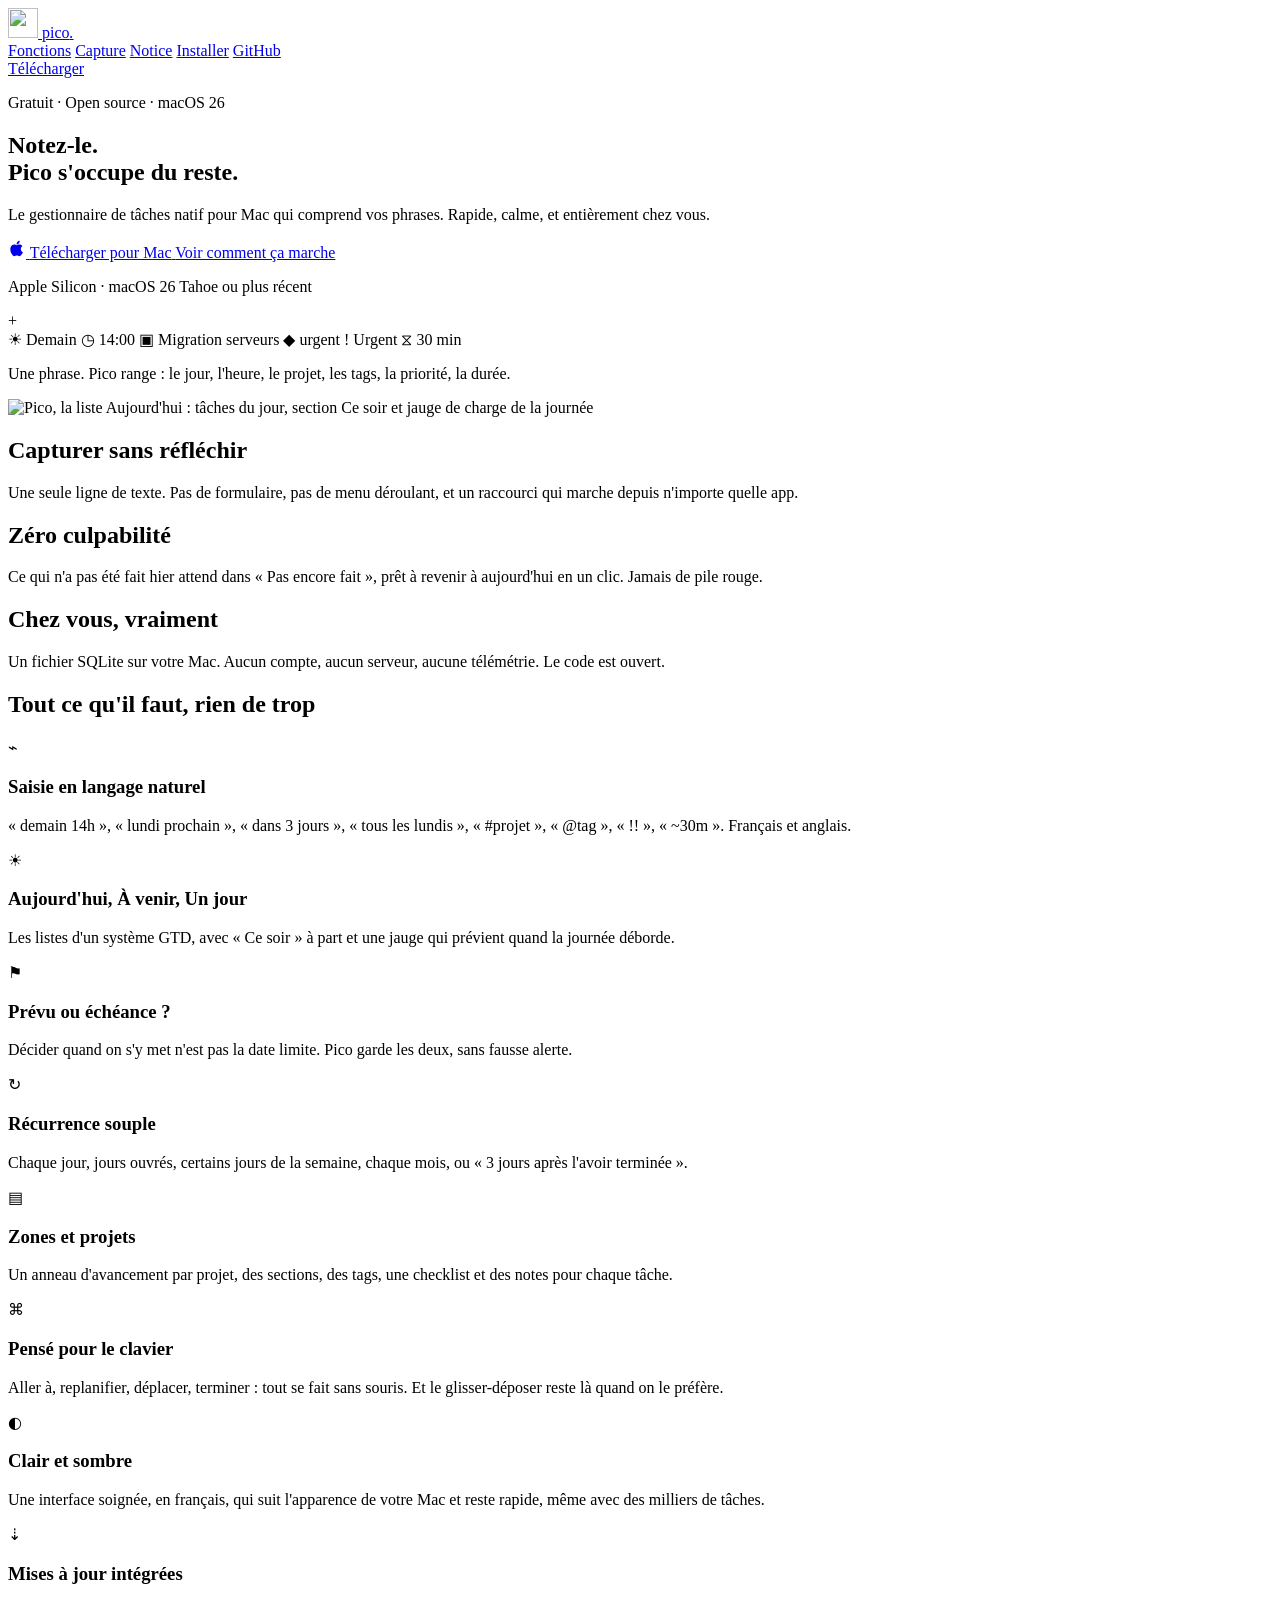
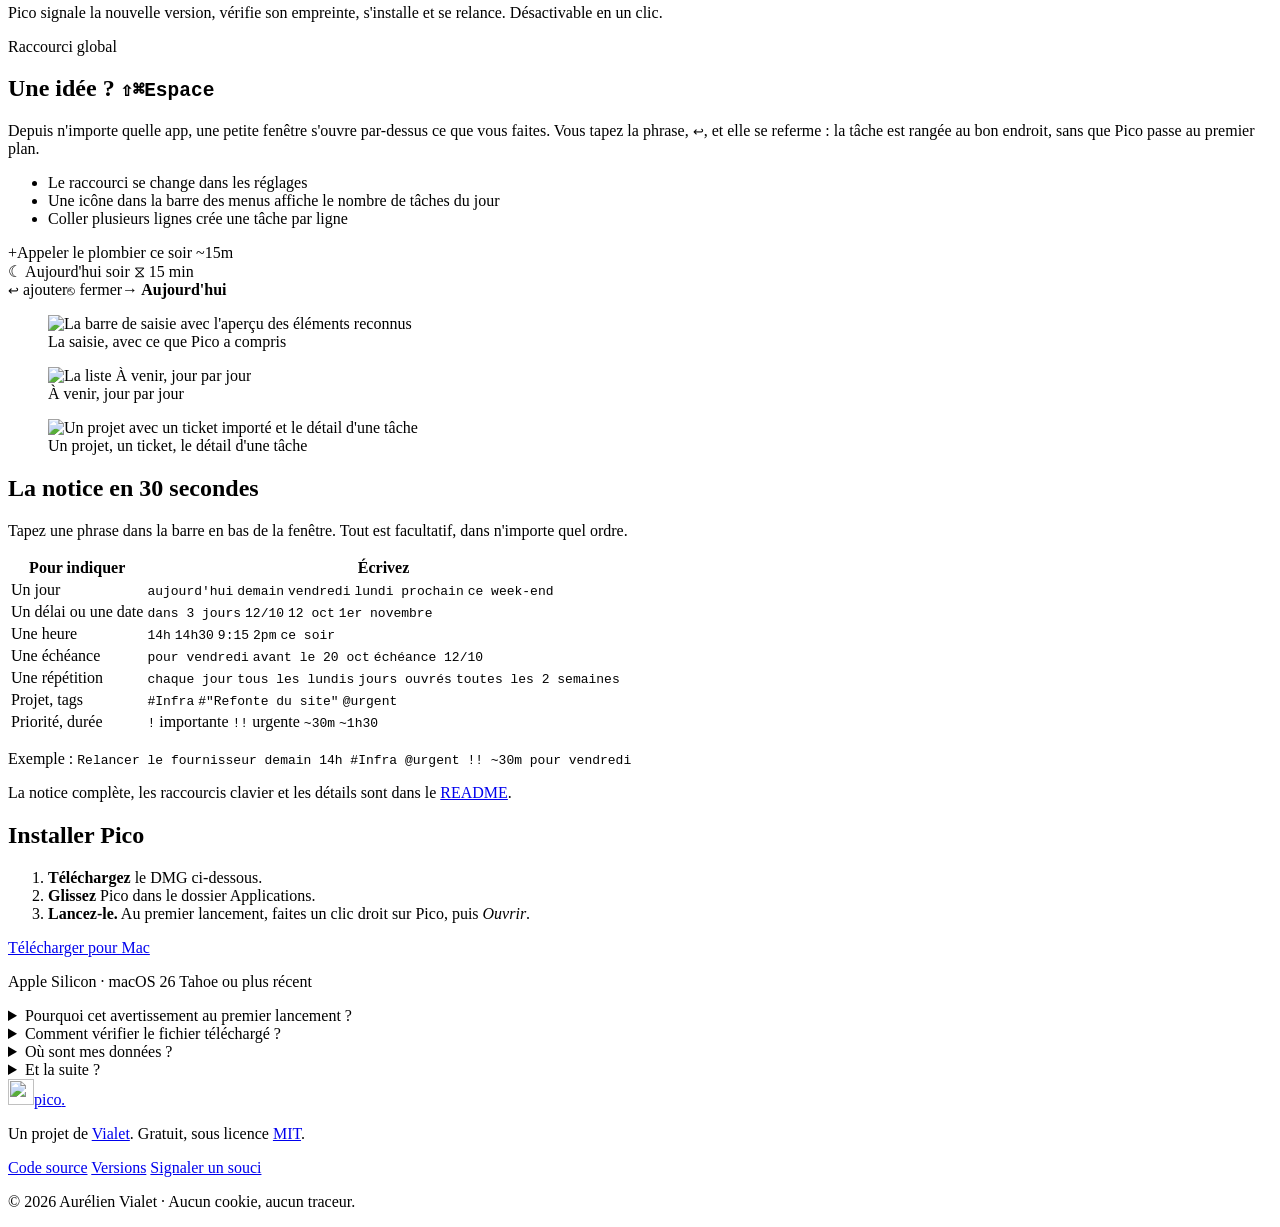
==== site/public/index.html @ 1d5f383c "Site pico.vialet.app : page produit (demo animee, fonctions, notice, installation), deploiement par " ====
<!doctype html>
<html lang="fr">
<head>
  <meta charset="utf-8">
  <meta name="viewport" content="width=device-width, initial-scale=1">
  <title>Pico, le gestionnaire de tâches natif pour Mac</title>
  <meta name="description" content="Pico comprend vos phrases : tapez « relancer le devis vendredi 9h30 #Infra @urgent », la tâche est rangée. Natif macOS, raccourci global, données 100 % locales, gratuit et open source.">
  <meta name="theme-color" content="#F7F3EC" media="(prefers-color-scheme: light)">
  <meta name="theme-color" content="#14161B" media="(prefers-color-scheme: dark)">
  <link rel="icon" type="image/png" href="/favicon.png">
  <link rel="apple-touch-icon" href="/apple-touch-icon.png">
  <link rel="canonical" href="https://pico.vialet.app/">
  <meta property="og:type" content="website">
  <meta property="og:title" content="Pico, le gestionnaire de tâches natif pour Mac">
  <meta property="og:description" content="Tapez une phrase, Pico comprend la date, l'heure, le projet. Natif, rapide, vos données restent sur votre Mac.">
  <meta property="og:url" content="https://pico.vialet.app/">
  <meta property="og:image" content="https://pico.vialet.app/img/og.png">
  <meta property="og:locale" content="fr_FR">
  <meta name="twitter:card" content="summary_large_image">
  <link rel="stylesheet" href="/style.css">
  <script src="/app.js" defer></script>
</head>
<body>
  <header class="nav">
    <a class="brand" href="#top" aria-label="Pico, haut de page">
      <img src="/icone-256.png" alt="" width="30" height="30">
      <span>pico<i>.</i></span>
    </a>
    <nav aria-label="Navigation principale">
      <a href="#fonctions">Fonctions</a>
      <a href="#capture">Capture</a>
      <a href="#notice">Notice</a>
      <a href="#installer">Installer</a>
      <a class="gh" href="https://github.com/avialet/pico" rel="noopener">GitHub</a>
    </nav>
    <a class="btn btn-small" href="#installer" data-download>Télécharger</a>
  </header>

  <main id="top">
    <section class="hero">
      <div class="hero-copy">
        <p class="eyebrow">Gratuit · Open source · macOS 26</p>
        <h1>Notez-le.<br><span class="grad">Pico s'occupe du reste.</span></h1>
        <p class="lead">Le gestionnaire de tâches natif pour Mac qui comprend vos phrases. Rapide, calme, et entièrement chez vous.</p>
        <div class="cta">
          <a class="btn" href="https://github.com/avialet/pico/releases/latest" data-download>
            <svg viewBox="0 0 24 24" width="18" height="18" aria-hidden="true"><path fill="currentColor" d="M17.05 12.04c-.03-2.6 2.12-3.85 2.22-3.91-1.21-1.77-3.09-2.01-3.76-2.04-1.6-.16-3.12.94-3.93.94-.81 0-2.06-.92-3.39-.89-1.74.03-3.35 1.01-4.25 2.57-1.81 3.14-.46 7.78 1.3 10.33.86 1.25 1.89 2.65 3.24 2.6 1.3-.05 1.79-.84 3.36-.84 1.57 0 2.01.84 3.38.81 1.4-.02 2.28-1.27 3.13-2.52.99-1.45 1.4-2.85 1.42-2.92-.03-.01-2.7-1.04-2.72-4.13zM14.47 4.4c.72-.87 1.2-2.07 1.07-3.27-1.03.04-2.28.69-3.02 1.55-.66.77-1.24 2-1.09 3.17 1.15.09 2.32-.58 3.04-1.45z"/></svg>
            <span data-download-label>Télécharger pour Mac</span>
          </a>
          <a class="btn btn-ghost" href="#capture">Voir comment ça marche</a>
        </div>
        <p class="fine" data-download-meta>Apple Silicon · macOS 26 Tahoe ou plus récent</p>
      </div>

      <div class="demo" aria-label="Démonstration de la saisie en langage naturel">
        <div class="demo-card">
          <div class="demo-row">
            <span class="plus">+</span>
            <span class="line"><span class="typed" id="typed" aria-live="off"></span><span class="caret" aria-hidden="true"></span></span>
          </div>
          <div class="chips" id="chips">
            <span class="chip sun" data-k="1">☀︎ Demain</span>
            <span class="chip sun" data-k="2">◷ 14:00</span>
            <span class="chip pink" data-k="3">▣ Migration serveurs</span>
            <span class="chip lav" data-k="4">◆ urgent</span>
            <span class="chip red" data-k="5">! Urgent</span>
            <span class="chip grey" data-k="6">⧖ 30 min</span>
          </div>
        </div>
        <p class="demo-note">Une phrase. Pico range : le jour, l'heure, le projet, les tags, la priorité, la durée.</p>
      </div>
    </section>

    <section class="shot" aria-label="Capture de Pico">
      <picture>
        <source media="(prefers-color-scheme: dark)" srcset="/img/detail-sombre.webp">
        <img src="/img/aujourdhui-clair.webp" width="1600" height="1023" alt="Pico, la liste Aujourd'hui : tâches du jour, section Ce soir et jauge de charge de la journée" fetchpriority="high">
      </picture>
    </section>

    <section class="values">
      <article>
        <h2>Capturer sans réfléchir</h2>
        <p>Une seule ligne de texte. Pas de formulaire, pas de menu déroulant, et un raccourci qui marche depuis n'importe quelle app.</p>
      </article>
      <article>
        <h2>Zéro culpabilité</h2>
        <p>Ce qui n'a pas été fait hier attend dans « Pas encore fait », prêt à revenir à aujourd'hui en un clic. Jamais de pile rouge.</p>
      </article>
      <article>
        <h2>Chez vous, vraiment</h2>
        <p>Un fichier SQLite sur votre Mac. Aucun compte, aucun serveur, aucune télémétrie. Le code est ouvert.</p>
      </article>
    </section>

    <section id="fonctions" class="features">
      <h2 class="section-title">Tout ce qu'il faut, rien de trop</h2>
      <div class="grid">
        <article class="card" style="--c: var(--sea)">
          <span class="ico">⌁</span>
          <h3>Saisie en langage naturel</h3>
          <p>« demain 14h », « lundi prochain », « dans 3 jours », « tous les lundis », « #projet », « @tag », « !! », « ~30m ». Français et anglais.</p>
        </article>
        <article class="card" style="--c: var(--sun)">
          <span class="ico">☀︎</span>
          <h3>Aujourd'hui, À venir, Un jour</h3>
          <p>Les listes d'un système GTD, avec « Ce soir » à part et une jauge qui prévient quand la journée déborde.</p>
        </article>
        <article class="card" style="--c: var(--coral)">
          <span class="ico">⚑</span>
          <h3>Prévu ou échéance ?</h3>
          <p>Décider quand on s'y met n'est pas la date limite. Pico garde les deux, sans fausse alerte.</p>
        </article>
        <article class="card" style="--c: var(--pine)">
          <span class="ico">↻</span>
          <h3>Récurrence souple</h3>
          <p>Chaque jour, jours ouvrés, certains jours de la semaine, chaque mois, ou « 3 jours après l'avoir terminée ».</p>
        </article>
        <article class="card" style="--c: var(--lav)">
          <span class="ico">▤</span>
          <h3>Zones et projets</h3>
          <p>Un anneau d'avancement par projet, des sections, des tags, une checklist et des notes pour chaque tâche.</p>
        </article>
        <article class="card" style="--c: var(--sea)">
          <span class="ico">⌘</span>
          <h3>Pensé pour le clavier</h3>
          <p>Aller à, replanifier, déplacer, terminer : tout se fait sans souris. Et le glisser-déposer reste là quand on le préfère.</p>
        </article>
        <article class="card" style="--c: var(--sun)">
          <span class="ico">◐</span>
          <h3>Clair et sombre</h3>
          <p>Une interface soignée, en français, qui suit l'apparence de votre Mac et reste rapide, même avec des milliers de tâches.</p>
        </article>
        <article class="card" style="--c: var(--pine)">
          <span class="ico">⇣</span>
          <h3>Mises à jour intégrées</h3>
          <p>Pico signale la nouvelle version, vérifie son empreinte, s'installe et se relance. Désactivable en un clic.</p>
        </article>
      </div>
    </section>

    <section id="capture" class="capture">
      <div class="capture-copy">
        <p class="eyebrow">Raccourci global</p>
        <h2 class="section-title left">Une idée ? <span class="keys"><kbd>⇧</kbd><kbd>⌘</kbd><kbd>Espace</kbd></span></h2>
        <p>Depuis n'importe quelle app, une petite fenêtre s'ouvre par-dessus ce que vous faites. Vous tapez la phrase, <kbd>↩</kbd>, et elle se referme : la tâche est rangée au bon endroit, sans que Pico passe au premier plan.</p>
        <ul class="ticks">
          <li>Le raccourci se change dans les réglages</li>
          <li>Une icône dans la barre des menus affiche le nombre de tâches du jour</li>
          <li>Coller plusieurs lignes crée une tâche par ligne</li>
        </ul>
      </div>
      <div class="mock-panel" aria-hidden="true">
        <div class="mp-row"><span class="plus">+</span><span class="mp-text">Appeler le plombier ce soir ~15m</span></div>
        <div class="mp-chips">
          <span class="chip lav">☾ Aujourd'hui soir</span>
          <span class="chip grey">⧖ 15 min</span>
        </div>
        <div class="mp-foot"><span><kbd>↩</kbd> ajouter</span><span><kbd>⎋</kbd> fermer</span><b>→ Aujourd'hui</b></div>
      </div>
    </section>

    <section class="gallery" aria-label="Autres captures">
      <figure><img loading="lazy" src="/img/saisie-rapide.webp" width="1400" height="895" alt="La barre de saisie avec l'aperçu des éléments reconnus"><figcaption>La saisie, avec ce que Pico a compris</figcaption></figure>
      <figure><img loading="lazy" src="/img/a-venir-clair.webp" width="1400" height="895" alt="La liste À venir, jour par jour"><figcaption>À venir, jour par jour</figcaption></figure>
      <figure><img loading="lazy" src="/img/projet-clair.webp" width="1400" height="895" alt="Un projet avec un ticket importé et le détail d'une tâche"><figcaption>Un projet, un ticket, le détail d'une tâche</figcaption></figure>
    </section>

    <section id="notice" class="notice">
      <h2 class="section-title">La notice en 30 secondes</h2>
      <p class="sub">Tapez une phrase dans la barre en bas de la fenêtre. Tout est facultatif, dans n'importe quel ordre.</p>
      <div class="table-wrap">
        <table>
          <thead><tr><th>Pour indiquer</th><th>Écrivez</th></tr></thead>
          <tbody>
            <tr><td>Un jour</td><td><code>aujourd'hui</code> <code>demain</code> <code>vendredi</code> <code>lundi prochain</code> <code>ce week-end</code></td></tr>
            <tr><td>Un délai ou une date</td><td><code>dans 3 jours</code> <code>12/10</code> <code>12 oct</code> <code>1er novembre</code></td></tr>
            <tr><td>Une heure</td><td><code>14h</code> <code>14h30</code> <code>9:15</code> <code>2pm</code> <code>ce soir</code></td></tr>
            <tr><td>Une échéance</td><td><code>pour vendredi</code> <code>avant le 20 oct</code> <code>échéance 12/10</code></td></tr>
            <tr><td>Une répétition</td><td><code>chaque jour</code> <code>tous les lundis</code> <code>jours ouvrés</code> <code>toutes les 2 semaines</code></td></tr>
            <tr><td>Projet, tags</td><td><code>#Infra</code> <code>#"Refonte du site"</code> <code>@urgent</code></td></tr>
            <tr><td>Priorité, durée</td><td><code>!</code> importante <code>!!</code> urgente <code>~30m</code> <code>~1h30</code></td></tr>
          </tbody>
        </table>
      </div>
      <p class="example">Exemple : <code>Relancer le fournisseur demain 14h #Infra @urgent !! ~30m pour vendredi</code></p>
      <p class="more">La notice complète, les raccourcis clavier et les détails sont dans le <a href="https://github.com/avialet/pico#notice" rel="noopener">README</a>.</p>
    </section>

    <section id="installer" class="install">
      <h2 class="section-title">Installer Pico</h2>
      <ol class="steps">
        <li><b>Téléchargez</b> le DMG ci-dessous.</li>
        <li><b>Glissez</b> Pico dans le dossier Applications.</li>
        <li><b>Lancez-le.</b> Au premier lancement, faites un clic droit sur Pico, puis <i>Ouvrir</i>.</li>
      </ol>
      <a class="btn btn-big" href="https://github.com/avialet/pico/releases/latest" data-download>
        <span data-download-label>Télécharger pour Mac</span>
      </a>
      <p class="fine" data-download-meta>Apple Silicon · macOS 26 Tahoe ou plus récent</p>

      <details class="faq">
        <summary>Pourquoi cet avertissement au premier lancement ?</summary>
        <p>Pico n'est pas encore signé avec un certificat Apple Developer, alors macOS demande confirmation. Le clic droit puis « Ouvrir » suffit. Dans le Terminal, la commande équivalente est <code>xattr -dr com.apple.quarantine /Applications/Pico.app</code>.</p>
      </details>
      <details class="faq">
        <summary>Comment vérifier le fichier téléchargé ?</summary>
        <p>Chaque version publie son empreinte SHA-256. Dans le dossier du téléchargement : <code>shasum -a 256 -c Pico-X.Y.Z.dmg.sha256</code>. Pico fait cette vérification lui-même avant d'installer une mise à jour.</p>
      </details>
      <details class="faq">
        <summary>Où sont mes données ?</summary>
        <p>Dans <code>~/Library/Application Support/Pico/pico.sqlite</code>. Copiez ce dossier pour sauvegarder. Rien ne quitte votre Mac : le seul échange réseau est la lecture de la dernière version publiée sur GitHub, désactivable.</p>
      </details>
      <details class="faq">
        <summary>Et la suite ?</summary>
        <p>Rappels et notifications, événements du Calendrier, palette de commandes, import de tickets, widgets, synchronisation personnelle. La <a href="https://github.com/avialet/pico#feuille-de-route" rel="noopener">feuille de route</a> est publique.</p>
      </details>
    </section>
  </main>

  <footer class="foot">
    <div>
      <a class="brand" href="#top"><img src="/icone-256.png" alt="" width="26" height="26"><span>pico<i>.</i></span></a>
      <p>Un projet de <a href="https://app.vialet.app">Vialet</a>. Gratuit, sous licence <a href="https://github.com/avialet/pico/blob/main/LICENSE" rel="noopener">MIT</a>.</p>
    </div>
    <nav aria-label="Liens">
      <a href="https://github.com/avialet/pico" rel="noopener">Code source</a>
      <a href="https://github.com/avialet/pico/releases" rel="noopener">Versions</a>
      <a href="https://github.com/avialet/pico/issues" rel="noopener">Signaler un souci</a>
    </nav>
    <p class="copy">© 2026 Aurélien Vialet · Aucun cookie, aucun traceur.</p>
  </footer>
</body>
</html>
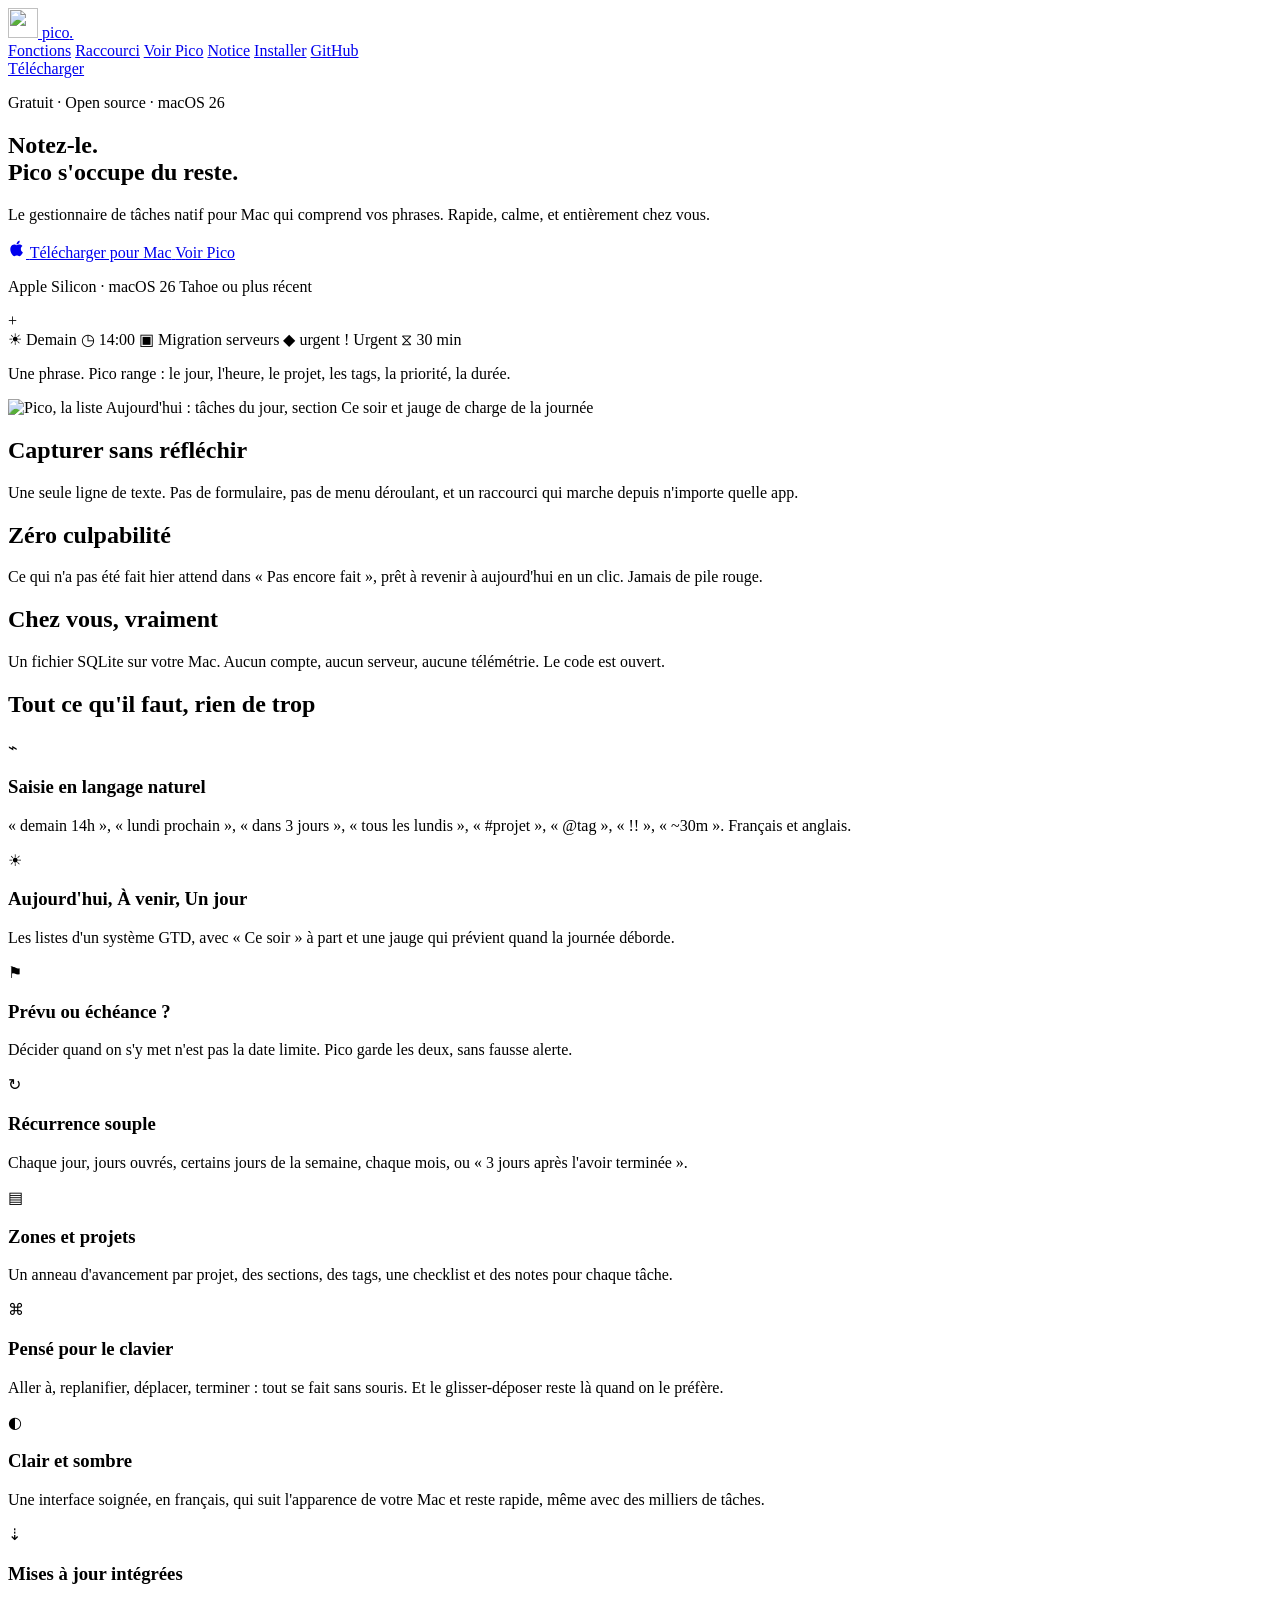
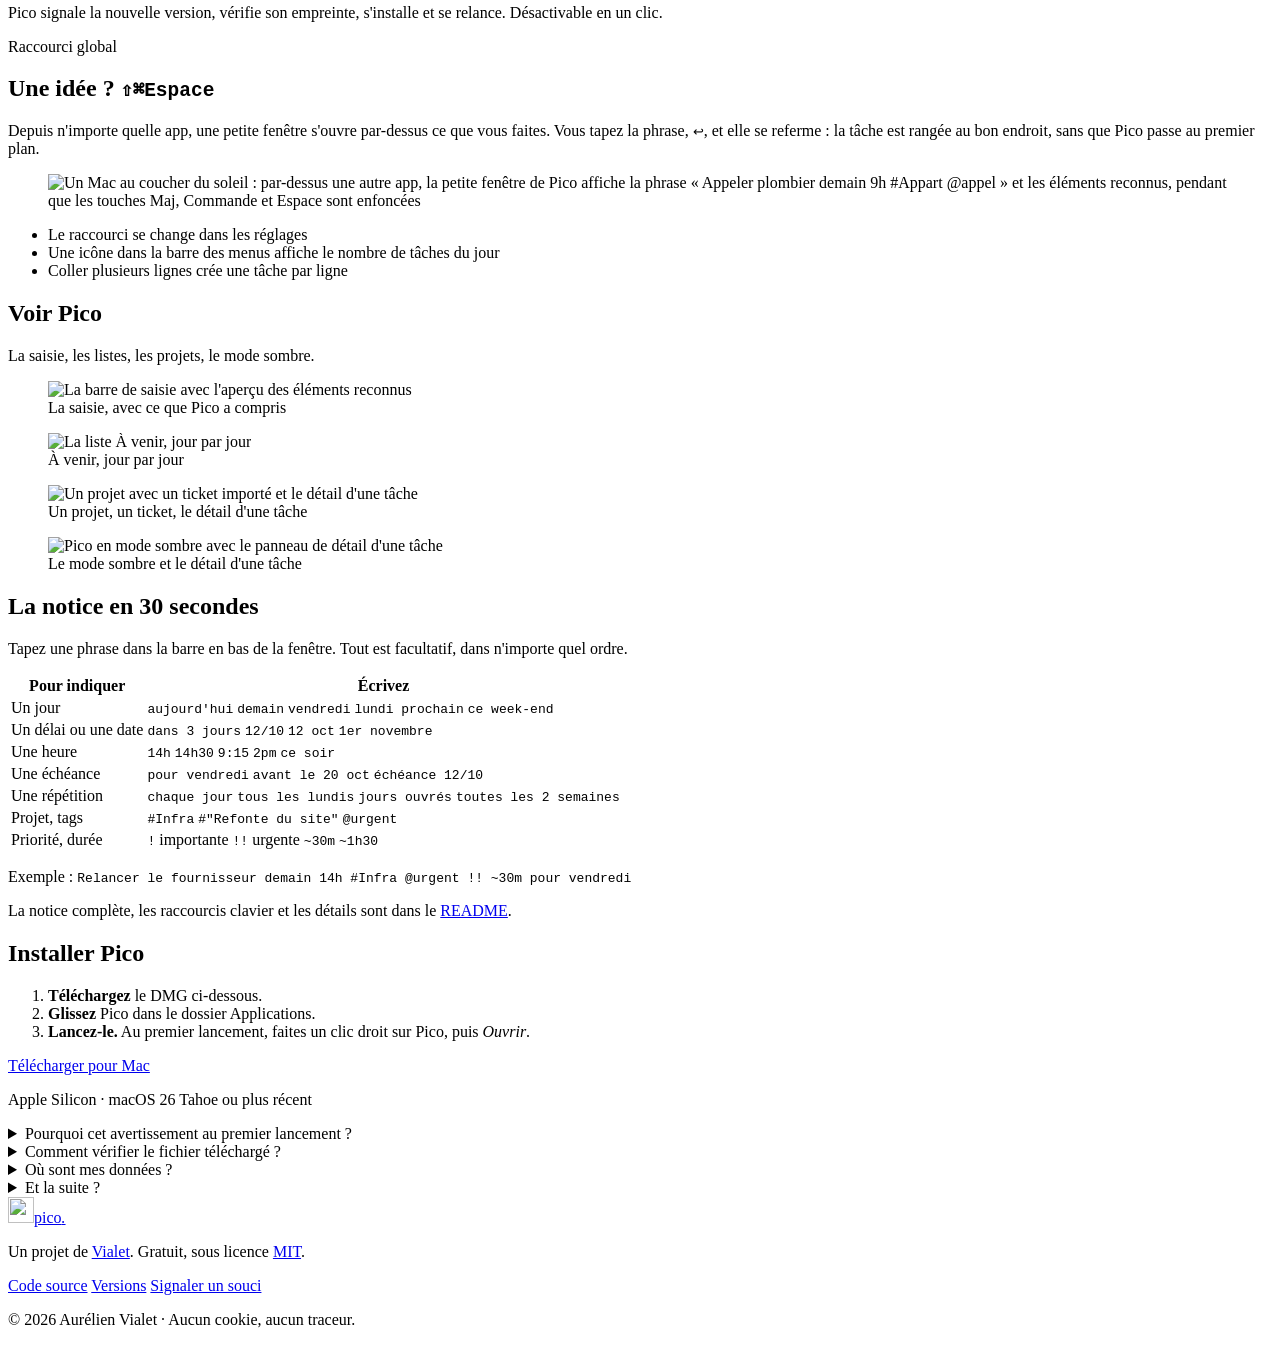
==== commit 6888c3d1: "Rubriques « Raccourci » et « Voir Pico », faux ecran de Mac avec la fenetre du raccourci global, gal" ====
--- a/site/public/index.html
+++ b/site/public/index.html
@@ -28,7 +28,8 @@
     </a>
     <nav aria-label="Navigation principale">
       <a href="#fonctions">Fonctions</a>
-      <a href="#capture">Capture</a>
+      <a href="#raccourci">Raccourci</a>
+      <a href="#voir">Voir Pico</a>
       <a href="#notice">Notice</a>
       <a href="#installer">Installer</a>
       <a class="gh" href="https://github.com/avialet/pico" rel="noopener">GitHub</a>
@@ -47,7 +48,7 @@
             <svg viewBox="0 0 24 24" width="18" height="18" aria-hidden="true"><path fill="currentColor" d="M17.05 12.04c-.03-2.6 2.12-3.85 2.22-3.91-1.21-1.77-3.09-2.01-3.76-2.04-1.6-.16-3.12.94-3.93.94-.81 0-2.06-.92-3.39-.89-1.74.03-3.35 1.01-4.25 2.57-1.81 3.14-.46 7.78 1.3 10.33.86 1.25 1.89 2.65 3.24 2.6 1.3-.05 1.79-.84 3.36-.84 1.57 0 2.01.84 3.38.81 1.4-.02 2.28-1.27 3.13-2.52.99-1.45 1.4-2.85 1.42-2.92-.03-.01-2.7-1.04-2.72-4.13zM14.47 4.4c.72-.87 1.2-2.07 1.07-3.27-1.03.04-2.28.69-3.02 1.55-.66.77-1.24 2-1.09 3.17 1.15.09 2.32-.58 3.04-1.45z"/></svg>
             <span data-download-label>Télécharger pour Mac</span>
           </a>
-          <a class="btn btn-ghost" href="#capture">Voir comment ça marche</a>
+          <a class="btn btn-ghost" href="#voir">Voir Pico</a>
         </div>
         <p class="fine" data-download-meta>Apple Silicon · macOS 26 Tahoe ou plus récent</p>
       </div>
@@ -71,7 +72,7 @@
       </div>
     </section>
 
-    <section class="shot" aria-label="Capture de Pico">
+    <section class="shot" aria-label="Aperçu de Pico">
       <picture>
         <source media="(prefers-color-scheme: dark)" srcset="/img/detail-sombre.webp">
         <img src="/img/aujourdhui-clair.webp" width="1600" height="1023" alt="Pico, la liste Aujourd'hui : tâches du jour, section Ce soir et jauge de charge de la journée" fetchpriority="high">
@@ -139,31 +140,29 @@
       </div>
     </section>
 
-    <section id="capture" class="capture">
-      <div class="capture-copy">
-        <p class="eyebrow">Raccourci global</p>
-        <h2 class="section-title left">Une idée ? <span class="keys"><kbd>⇧</kbd><kbd>⌘</kbd><kbd>Espace</kbd></span></h2>
-        <p>Depuis n'importe quelle app, une petite fenêtre s'ouvre par-dessus ce que vous faites. Vous tapez la phrase, <kbd>↩</kbd>, et elle se referme : la tâche est rangée au bon endroit, sans que Pico passe au premier plan.</p>
-        <ul class="ticks">
-          <li>Le raccourci se change dans les réglages</li>
-          <li>Une icône dans la barre des menus affiche le nombre de tâches du jour</li>
-          <li>Coller plusieurs lignes crée une tâche par ligne</li>
-        </ul>
-      </div>
-      <div class="mock-panel" aria-hidden="true">
-        <div class="mp-row"><span class="plus">+</span><span class="mp-text">Appeler le plombier ce soir ~15m</span></div>
-        <div class="mp-chips">
-          <span class="chip lav">☾ Aujourd'hui soir</span>
-          <span class="chip grey">⧖ 15 min</span>
-        </div>
-        <div class="mp-foot"><span><kbd>↩</kbd> ajouter</span><span><kbd>⎋</kbd> fermer</span><b>→ Aujourd'hui</b></div>
-      </div>
-    </section>
-
-    <section class="gallery" aria-label="Autres captures">
-      <figure><img loading="lazy" src="/img/saisie-rapide.webp" width="1400" height="895" alt="La barre de saisie avec l'aperçu des éléments reconnus"><figcaption>La saisie, avec ce que Pico a compris</figcaption></figure>
-      <figure><img loading="lazy" src="/img/a-venir-clair.webp" width="1400" height="895" alt="La liste À venir, jour par jour"><figcaption>À venir, jour par jour</figcaption></figure>
-      <figure><img loading="lazy" src="/img/projet-clair.webp" width="1400" height="895" alt="Un projet avec un ticket importé et le détail d'une tâche"><figcaption>Un projet, un ticket, le détail d'une tâche</figcaption></figure>
+    <section id="raccourci" class="shortcut">
+      <p class="eyebrow">Raccourci global</p>
+      <h2 class="section-title">Une idée ? <span class="keys"><kbd>⇧</kbd><kbd>⌘</kbd><kbd>Espace</kbd></span></h2>
+      <p class="sub">Depuis n'importe quelle app, une petite fenêtre s'ouvre par-dessus ce que vous faites. Vous tapez la phrase, <kbd>↩</kbd>, et elle se referme : la tâche est rangée au bon endroit, sans que Pico passe au premier plan.</p>
+      <figure class="screen">
+        <img loading="lazy" src="/img/raccourci-ecran.webp" width="2000" height="1250" alt="Un Mac au coucher du soleil : par-dessus une autre app, la petite fenêtre de Pico affiche la phrase « Appeler plombier demain 9h #Appart @appel » et les éléments reconnus, pendant que les touches Maj, Commande et Espace sont enfoncées">
+      </figure>
+      <ul class="ticks">
+        <li>Le raccourci se change dans les réglages</li>
+        <li>Une icône dans la barre des menus affiche le nombre de tâches du jour</li>
+        <li>Coller plusieurs lignes crée une tâche par ligne</li>
+      </ul>
+    </section>
+
+    <section id="voir" class="gallery" aria-label="Voir Pico">
+      <h2 class="section-title">Voir Pico</h2>
+      <p class="sub">La saisie, les listes, les projets, le mode sombre.</p>
+      <div class="gallery-grid">
+        <figure><img loading="lazy" src="/img/saisie-rapide.webp" width="1400" height="895" alt="La barre de saisie avec l'aperçu des éléments reconnus"><figcaption>La saisie, avec ce que Pico a compris</figcaption></figure>
+        <figure><img loading="lazy" src="/img/a-venir-clair.webp" width="1400" height="895" alt="La liste À venir, jour par jour"><figcaption>À venir, jour par jour</figcaption></figure>
+        <figure><img loading="lazy" src="/img/projet-clair.webp" width="1400" height="895" alt="Un projet avec un ticket importé et le détail d'une tâche"><figcaption>Un projet, un ticket, le détail d'une tâche</figcaption></figure>
+        <figure><img loading="lazy" src="/img/detail-sombre.webp" width="1600" height="1023" alt="Pico en mode sombre avec le panneau de détail d'une tâche"><figcaption>Le mode sombre et le détail d'une tâche</figcaption></figure>
+      </div>
     </section>
 
     <section id="notice" class="notice">
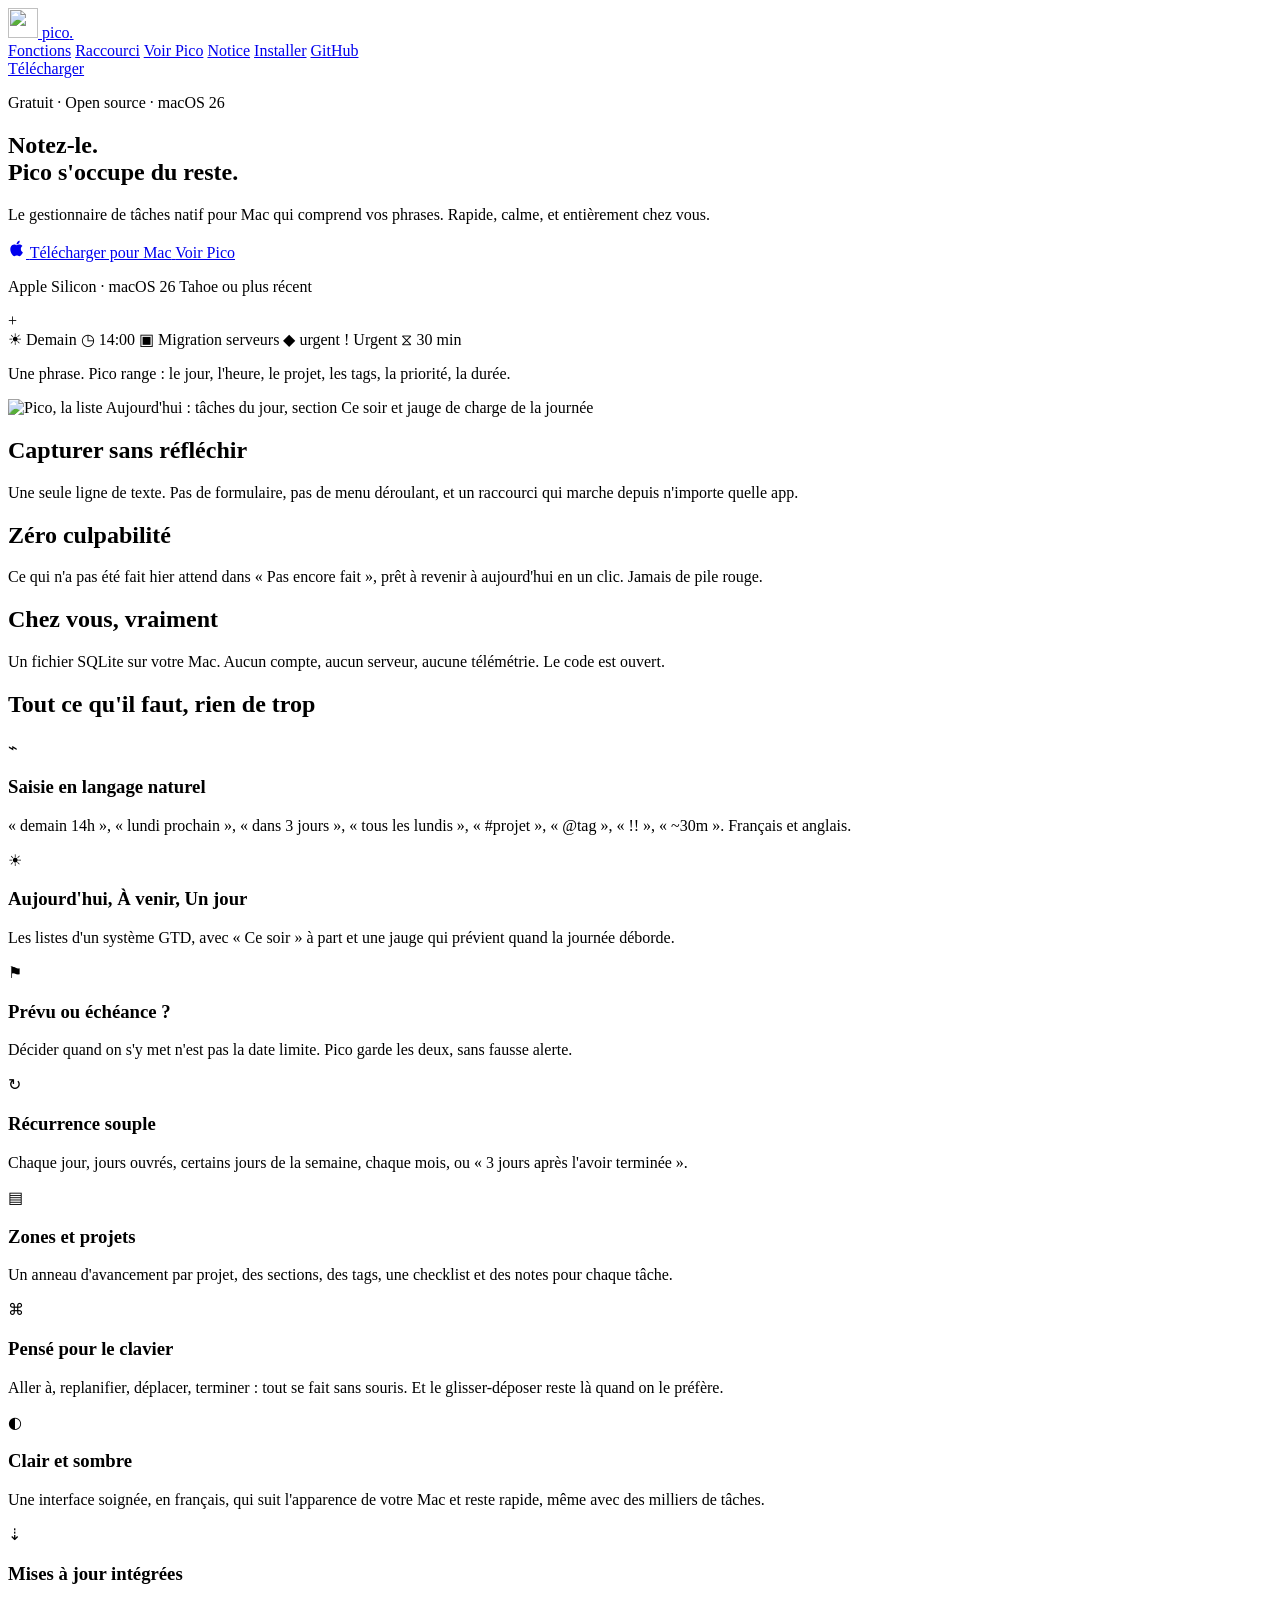
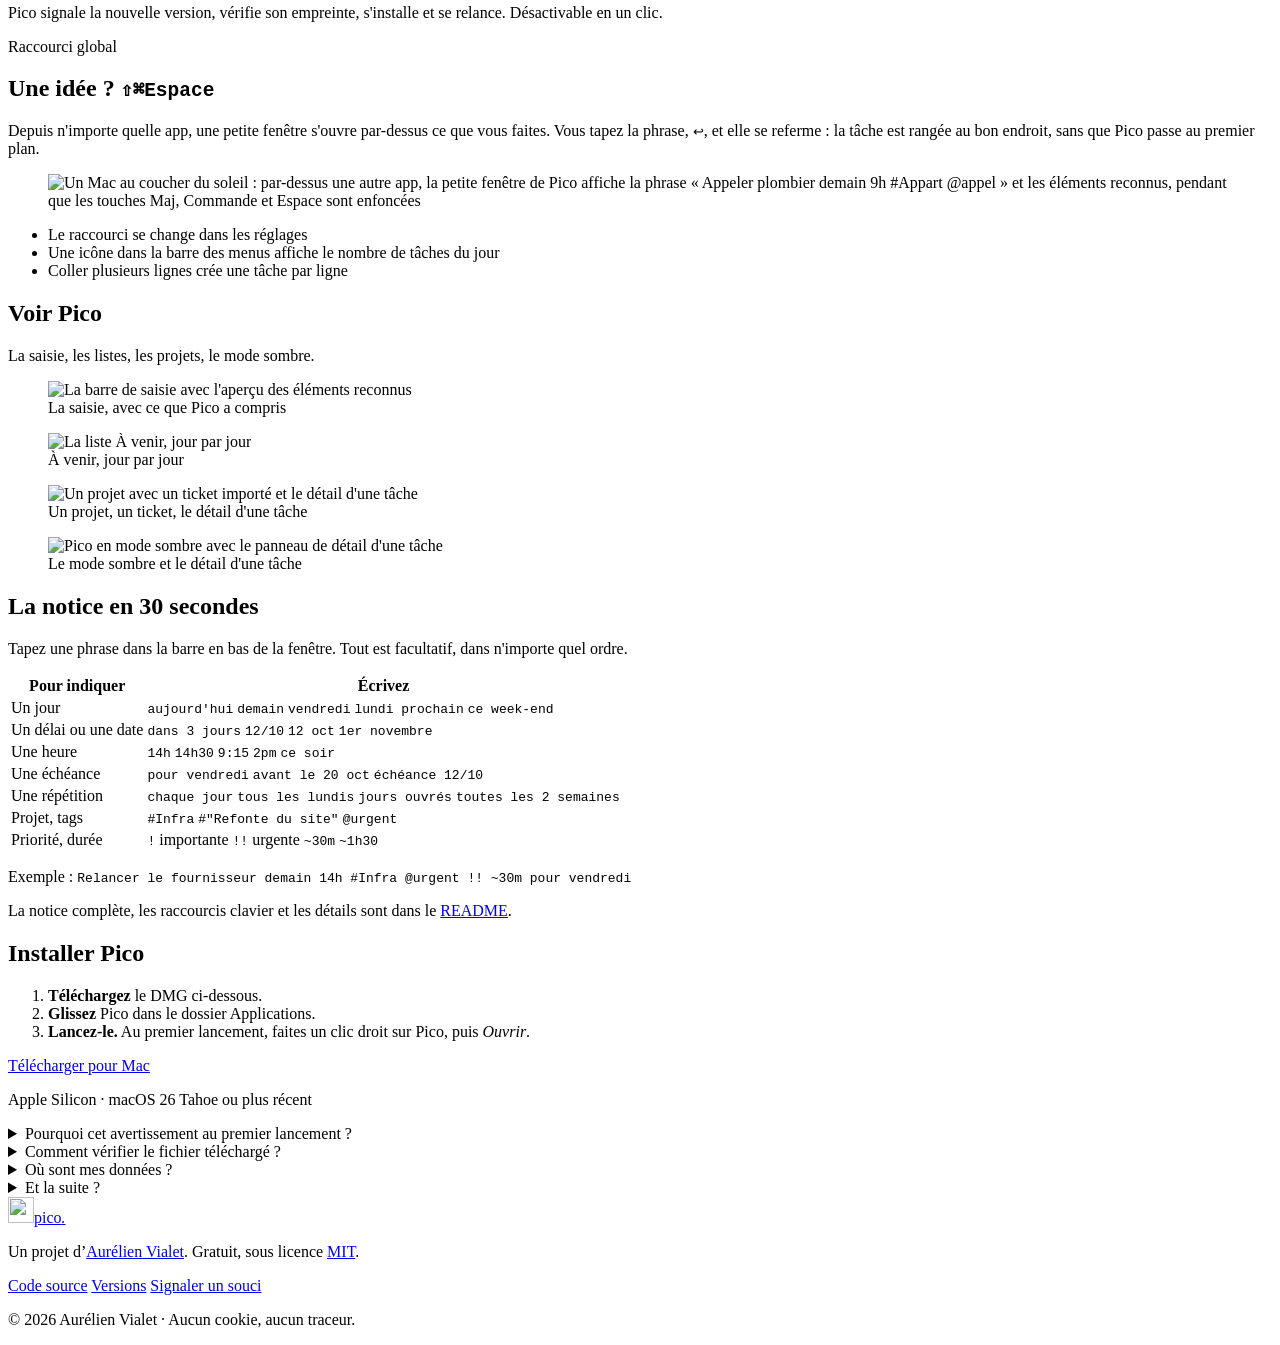
==== commit 47ab9e07: "Pied de page : un projet d'Aurelien Vialet" ====
--- a/site/public/index.html
+++ b/site/public/index.html
@@ -220,7 +220,7 @@
   <footer class="foot">
     <div>
       <a class="brand" href="#top"><img src="/icone-256.png" alt="" width="26" height="26"><span>pico<i>.</i></span></a>
-      <p>Un projet de <a href="https://app.vialet.app">Vialet</a>. Gratuit, sous licence <a href="https://github.com/avialet/pico/blob/main/LICENSE" rel="noopener">MIT</a>.</p>
+      <p>Un projet d’<a href="https://app.vialet.app">Aurélien Vialet</a>. Gratuit, sous licence <a href="https://github.com/avialet/pico/blob/main/LICENSE" rel="noopener">MIT</a>.</p>
     </div>
     <nav aria-label="Liens">
       <a href="https://github.com/avialet/pico" rel="noopener">Code source</a>
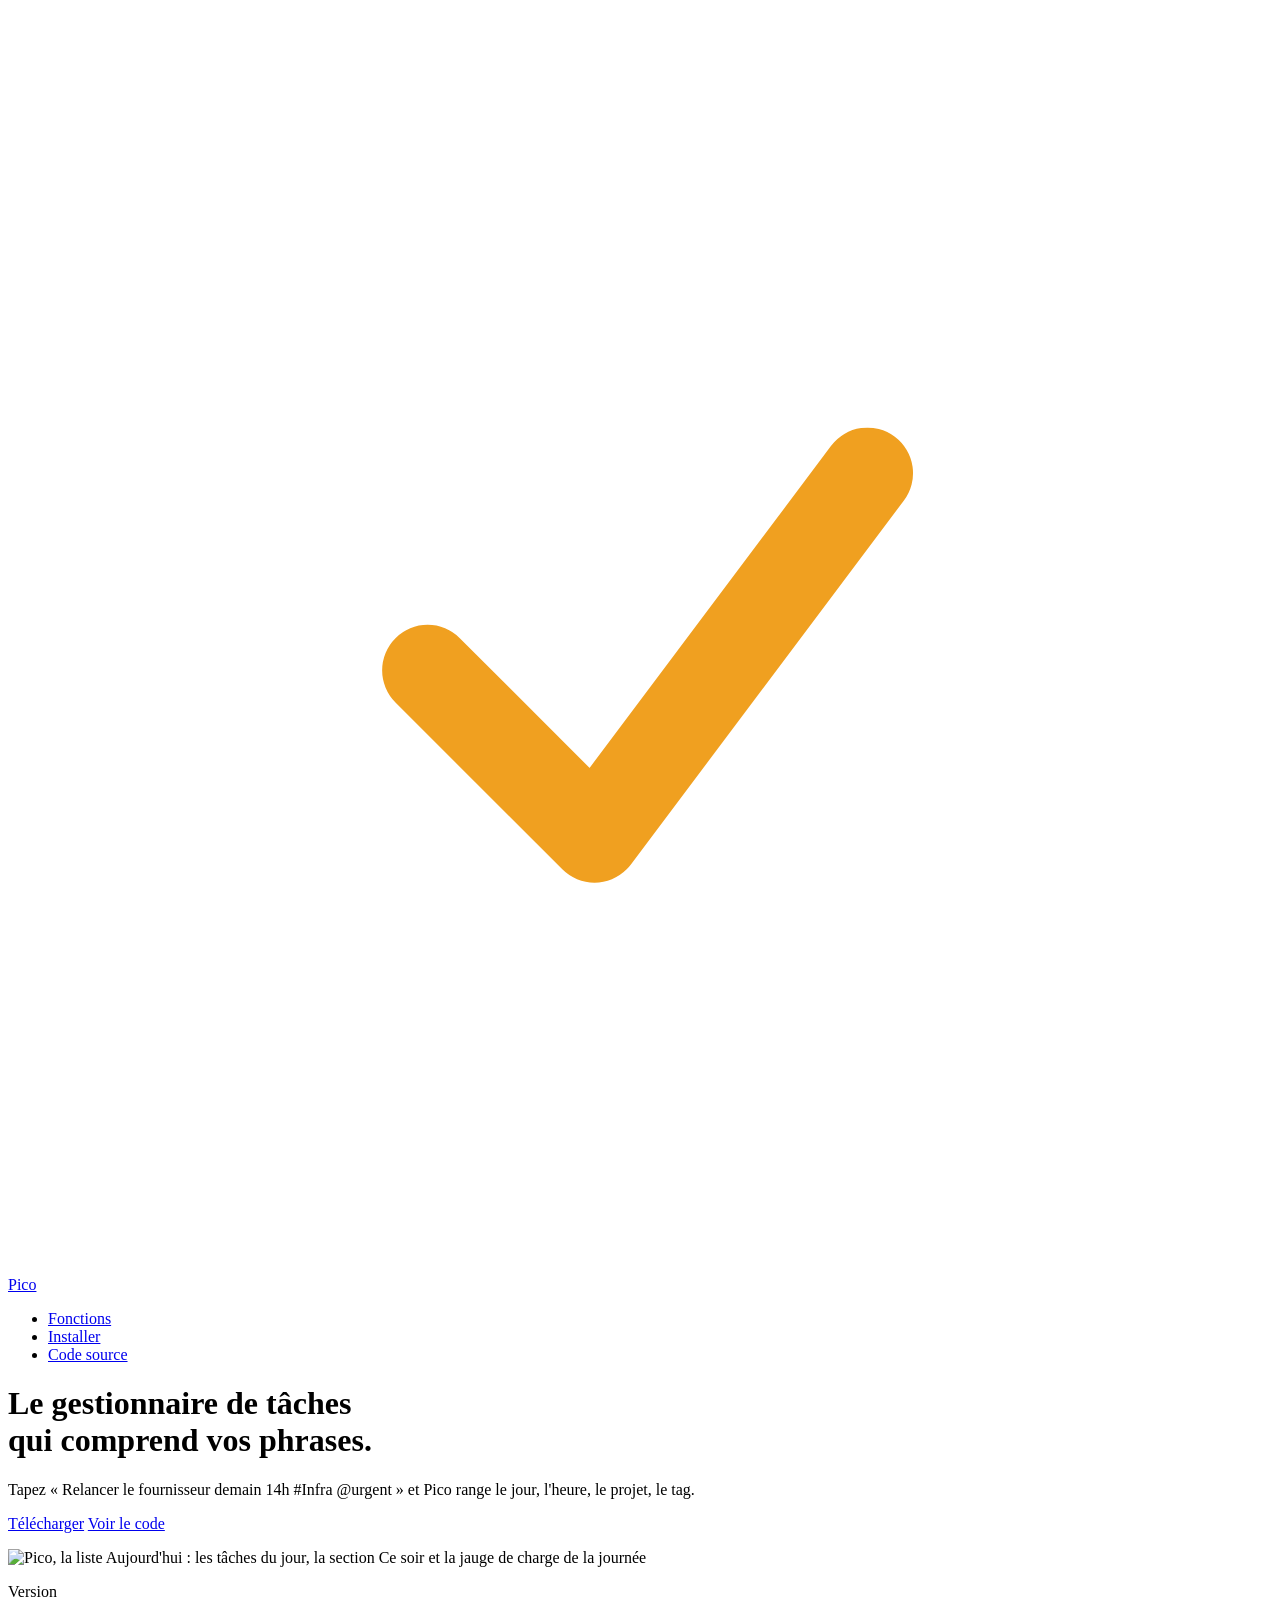
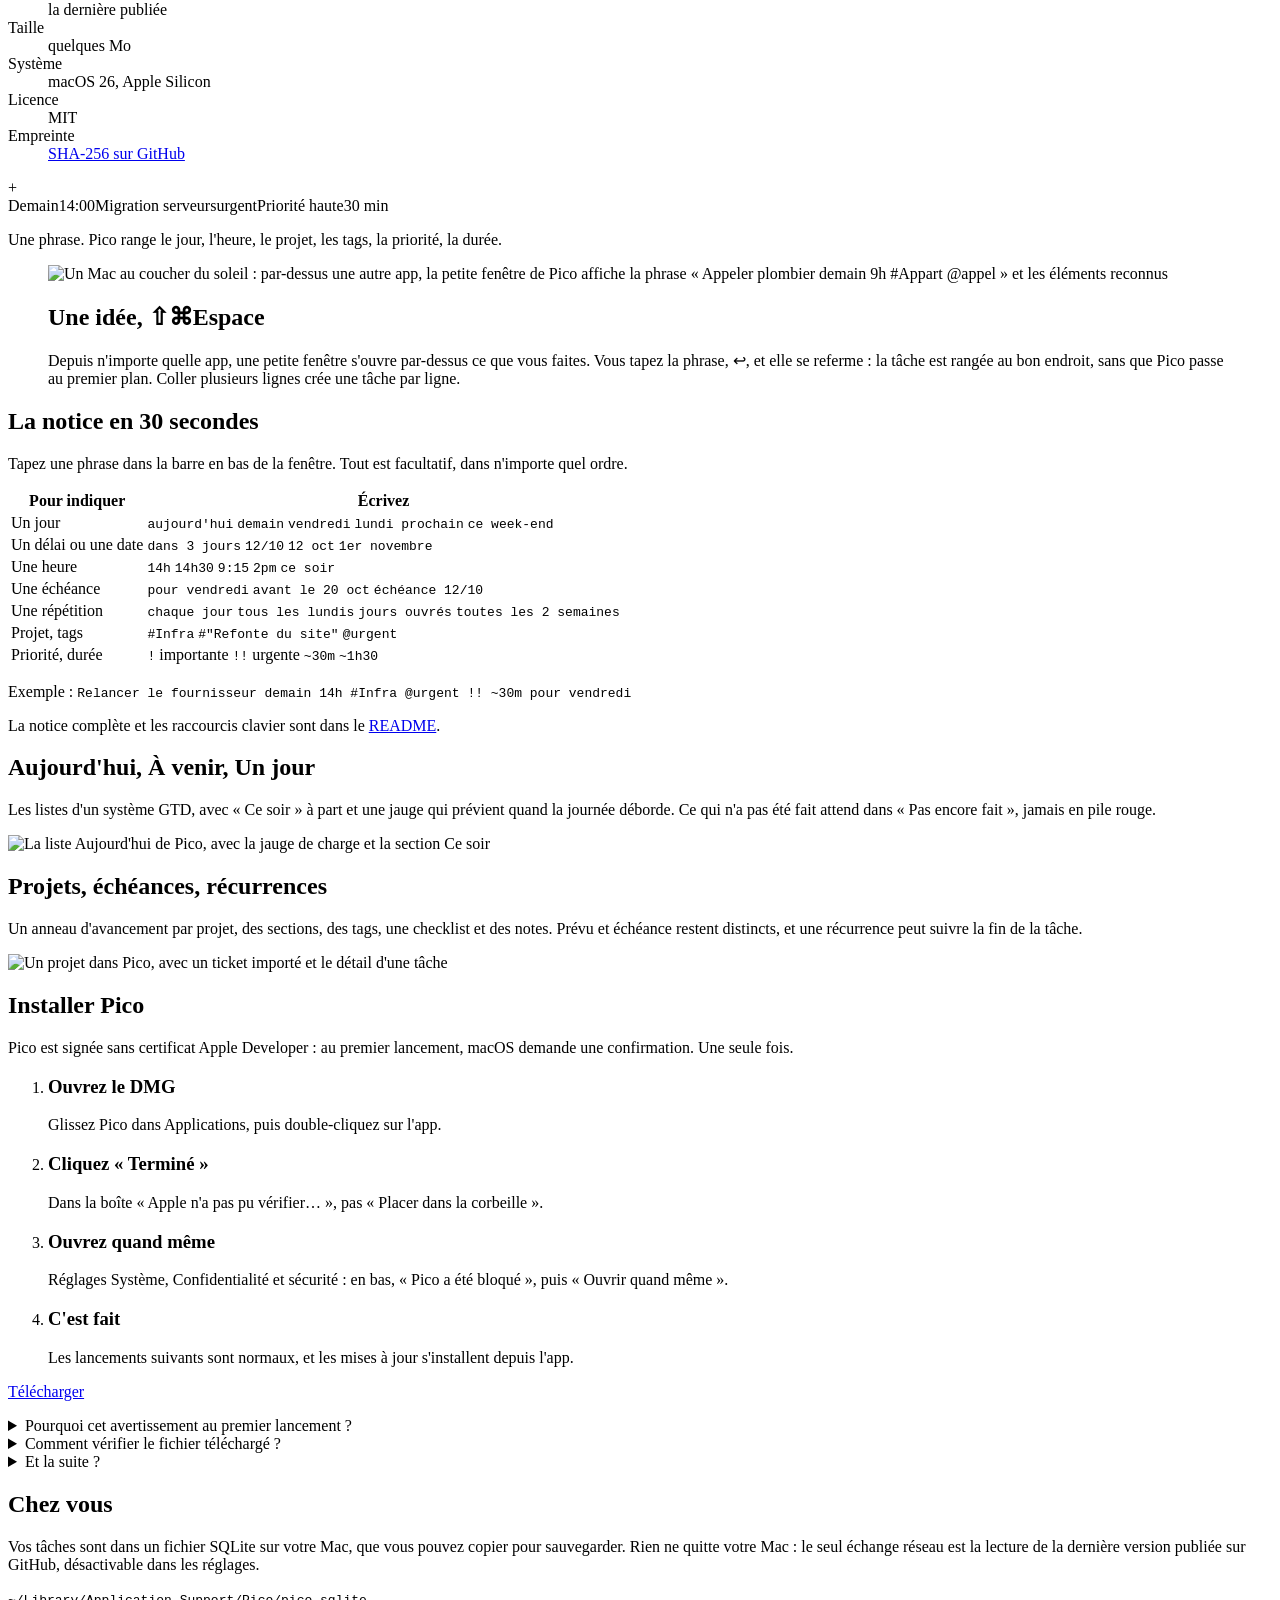
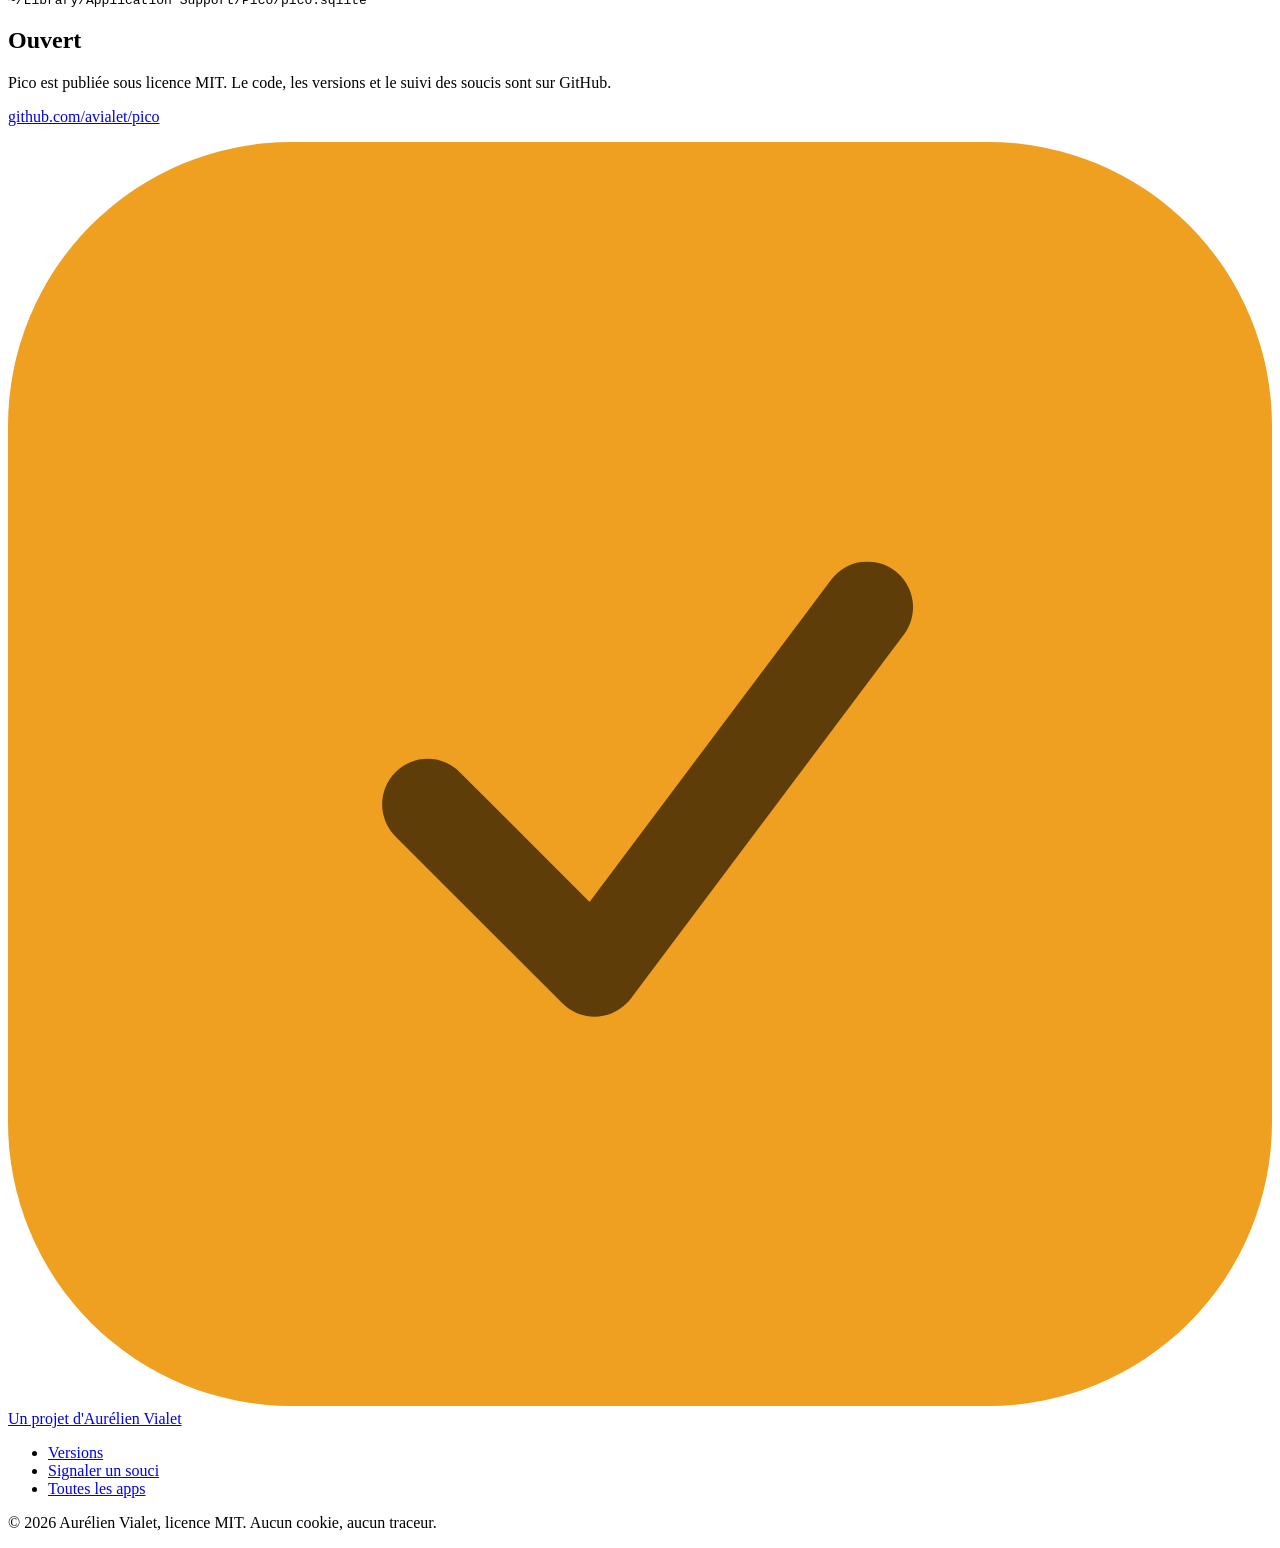
==== commit a8f81d5c: "Refonte « affiche couleur » : gabarit partage vialet/, contenu.json, demo et notice en partiel, plaq" ====
--- a/site/public/index.html
+++ b/site/public/index.html
@@ -1,233 +1,190 @@
 <!doctype html>
+<!-- Fichier genere par scripts/rendu-site.py : editer site/contenu.json, ne pas modifier a la main -->
 <html lang="fr">
 <head>
   <meta charset="utf-8">
   <meta name="viewport" content="width=device-width, initial-scale=1">
-  <title>Pico, le gestionnaire de tâches natif pour Mac</title>
-  <meta name="description" content="Pico comprend vos phrases : tapez « relancer le devis vendredi 9h30 #Infra @urgent », la tâche est rangée. Natif macOS, raccourci global, données 100 % locales, gratuit et open source.">
-  <meta name="theme-color" content="#F7F3EC" media="(prefers-color-scheme: light)">
-  <meta name="theme-color" content="#14161B" media="(prefers-color-scheme: dark)">
-  <link rel="icon" type="image/png" href="/favicon.png">
+  <title>Pico, app native pour Mac</title>
+  <meta name="description" content="Le gestionnaire de tâches qui comprend vos phrases. Pico est une app native pour macOS, gratuite et open source : vos données restent sur votre Mac.">
+  <meta name="theme-color" content="#F0A020">
+  <link rel="icon" href="/favicon.svg" type="image/svg+xml">
+  <link rel="icon" href="/favicon.png" type="image/png" sizes="64x64">
   <link rel="apple-touch-icon" href="/apple-touch-icon.png">
   <link rel="canonical" href="https://pico.vialet.app/">
   <meta property="og:type" content="website">
-  <meta property="og:title" content="Pico, le gestionnaire de tâches natif pour Mac">
-  <meta property="og:description" content="Tapez une phrase, Pico comprend la date, l'heure, le projet. Natif, rapide, vos données restent sur votre Mac.">
+  <meta property="og:title" content="Pico, app native pour Mac">
+  <meta property="og:description" content="Le gestionnaire de tâches qui comprend vos phrases.">
   <meta property="og:url" content="https://pico.vialet.app/">
-  <meta property="og:image" content="https://pico.vialet.app/img/og.png">
+  <meta property="og:image" content="https://pico.vialet.app/og.png">
   <meta property="og:locale" content="fr_FR">
   <meta name="twitter:card" content="summary_large_image">
-  <link rel="stylesheet" href="/style.css">
-  <script src="/app.js" defer></script>
+  <link rel="preload" href="/vialet/fonts/BricolageGrotesque-latin.woff2" as="font" type="font/woff2" crossorigin>
+  <link rel="stylesheet" href="/vialet/vialet.css?v=dfd0645d">
+  <style>:root{--accent:#F0A020;--accent-bg:#F0A020;--accent-deep:#5F3D09;--accent-pale:#FFEFDC;--accent-night:#271701;--night-ink:#F1D2AD}</style>
+  <link rel="stylesheet" href="/extra.css?v=4e3444bd">
+  <script src="/vialet/vialet.js?v=66433dce" defer></script>
+  <script src="/extra.js?v=0de301c7" defer></script>
 </head>
-<body>
-  <header class="nav">
-    <a class="brand" href="#top" aria-label="Pico, haut de page">
-      <img src="/icone-256.png" alt="" width="30" height="30">
-      <span>pico<i>.</i></span>
-    </a>
-    <nav aria-label="Navigation principale">
-      <a href="#fonctions">Fonctions</a>
-      <a href="#raccourci">Raccourci</a>
-      <a href="#voir">Voir Pico</a>
-      <a href="#notice">Notice</a>
-      <a href="#installer">Installer</a>
-      <a class="gh" href="https://github.com/avialet/pico" rel="noopener">GitHub</a>
-    </nav>
-    <a class="btn btn-small" href="#installer" data-download>Télécharger</a>
-  </header>
+<body data-app="Pico" data-repo="avialet/pico" data-display="Pico">
+<header class="affiche">
+  <nav class="nav" aria-label="Navigation principale">
+    <a class="marque" href="/"><span class="plaque"><svg xmlns="http://www.w3.org/2000/svg" viewBox="0 0 100 100" aria-hidden="true" focusable="false"><rect x="0" y="0" width="100" height="100" rx="22.45" fill="#FFFFFF"/><path d="M 22 54 L 44 76 L 80 28" transform="translate(20 20) scale(0.6)" fill="none" stroke="#F0A020" stroke-width="12" stroke-linecap="round" stroke-linejoin="round"/></svg></span><span>Pico</span></a>
+    <ul>
+      <li><a href="#fonctions">Fonctions</a></li>
+      <li><a href="#installer">Installer</a></li>
+      <li><a href="https://github.com/avialet/pico" rel="noopener">Code source</a></li>
+    </ul>
+  </nav>
+  <div class="affiche-corps">
+    <h1>Le gestionnaire de tâches<br>qui comprend vos phrases.</h1>
+    <div class="affiche-texte">
+      <p>Tapez « Relancer le fournisseur demain 14h #Infra @urgent » et Pico range le jour, l&#x27;heure, le projet, le tag.</p>
+      <p class="actions">
+        <a class="btn" href="https://github.com/avialet/pico/releases/latest" data-download>Télécharger</a>
+        <a class="lien" href="https://github.com/avialet/pico" rel="noopener">Voir le code</a>
+      </p>
+    </div>
+    <picture class="affiche-fenetre">
+      <source media="(prefers-color-scheme: dark)" srcset="/img/fenetre-sombre.webp 1x, /img/fenetre-sombre@2x.webp 2x">
+      <img src="/img/fenetre-clair.webp" srcset="/img/fenetre-clair@2x.webp 2x" width="1000" height="640" alt="Pico, la liste Aujourd&#x27;hui : les tâches du jour, la section Ce soir et la jauge de charge de la journée" fetchpriority="high">
+    </picture>
+  </div>
+</header>
 
-  <main id="top">
-    <section class="hero">
-      <div class="hero-copy">
-        <p class="eyebrow">Gratuit · Open source · macOS 26</p>
-        <h1>Notez-le.<br><span class="grad">Pico s'occupe du reste.</span></h1>
-        <p class="lead">Le gestionnaire de tâches natif pour Mac qui comprend vos phrases. Rapide, calme, et entièrement chez vous.</p>
-        <div class="cta">
-          <a class="btn" href="https://github.com/avialet/pico/releases/latest" data-download>
-            <svg viewBox="0 0 24 24" width="18" height="18" aria-hidden="true"><path fill="currentColor" d="M17.05 12.04c-.03-2.6 2.12-3.85 2.22-3.91-1.21-1.77-3.09-2.01-3.76-2.04-1.6-.16-3.12.94-3.93.94-.81 0-2.06-.92-3.39-.89-1.74.03-3.35 1.01-4.25 2.57-1.81 3.14-.46 7.78 1.3 10.33.86 1.25 1.89 2.65 3.24 2.6 1.3-.05 1.79-.84 3.36-.84 1.57 0 2.01.84 3.38.81 1.4-.02 2.28-1.27 3.13-2.52.99-1.45 1.4-2.85 1.42-2.92-.03-.01-2.7-1.04-2.72-4.13zM14.47 4.4c.72-.87 1.2-2.07 1.07-3.27-1.03.04-2.28.69-3.02 1.55-.66.77-1.24 2-1.09 3.17 1.15.09 2.32-.58 3.04-1.45z"/></svg>
-            <span data-download-label>Télécharger pour Mac</span>
-          </a>
-          <a class="btn btn-ghost" href="#voir">Voir Pico</a>
-        </div>
-        <p class="fine" data-download-meta>Apple Silicon · macOS 26 Tahoe ou plus récent</p>
+<main>
+  <section class="fiche" aria-label="Fiche de Pico">
+    <dl>
+      <div><dt>Version</dt><dd data-fiche-version>la dernière publiée</dd></div>
+      <div><dt>Taille</dt><dd data-fiche-taille>quelques Mo</dd></div>
+      <div><dt>Système</dt><dd>macOS 26, Apple Silicon</dd></div>
+      <div><dt>Licence</dt><dd>MIT</dd></div>
+      <div><dt>Empreinte</dt><dd><a data-fiche-sha href="https://github.com/avialet/pico/releases/latest" rel="noopener">SHA-256 sur GitHub</a></dd></div>
+    </dl>
+  </section>
+
+    <section class="notice" aria-label="La saisie en langage naturel">
+    <div class="demo" aria-label="Démonstration de la saisie">
+      <div class="demo-ligne"><span class="demo-plus" aria-hidden="true">+</span><span class="demo-saisie"><span id="demo-texte" aria-live="off"></span><span class="demo-curseur" aria-hidden="true"></span></span></div>
+      <div class="demo-pastilles" id="demo-pastilles">
+        <span>Demain</span><span>14:00</span><span>Migration serveurs</span><span>urgent</span><span>Priorité haute</span><span>30 min</span>
       </div>
+      <p class="demo-note">Une phrase. Pico range le jour, l'heure, le projet, les tags, la priorité, la durée.</p>
+    </div>
 
-      <div class="demo" aria-label="Démonstration de la saisie en langage naturel">
-        <div class="demo-card">
-          <div class="demo-row">
-            <span class="plus">+</span>
-            <span class="line"><span class="typed" id="typed" aria-live="off"></span><span class="caret" aria-hidden="true"></span></span>
-          </div>
-          <div class="chips" id="chips">
-            <span class="chip sun" data-k="1">☀︎ Demain</span>
-            <span class="chip sun" data-k="2">◷ 14:00</span>
-            <span class="chip pink" data-k="3">▣ Migration serveurs</span>
-            <span class="chip lav" data-k="4">◆ urgent</span>
-            <span class="chip red" data-k="5">! Urgent</span>
-            <span class="chip grey" data-k="6">⧖ 30 min</span>
-          </div>
-        </div>
-        <p class="demo-note">Une phrase. Pico range : le jour, l'heure, le projet, les tags, la priorité, la durée.</p>
+    <figure class="figure">
+      <img loading="lazy" src="/img/raccourci-ecran.webp" width="2000" height="1250" alt="Un Mac au coucher du soleil : par-dessus une autre app, la petite fenêtre de Pico affiche la phrase « Appeler plombier demain 9h #Appart @appel » et les éléments reconnus">
+      <figcaption>
+        <h2>Une idée, ⇧⌘Espace</h2>
+        <p>Depuis n'importe quelle app, une petite fenêtre s'ouvre par-dessus ce que vous faites. Vous tapez la phrase, ↩, et elle se referme : la tâche est rangée au bon endroit, sans que Pico passe au premier plan. Coller plusieurs lignes crée une tâche par ligne.</p>
+      </figcaption>
+    </figure>
+
+    <div class="notice-table">
+      <h2>La notice en 30 secondes</h2>
+      <p>Tapez une phrase dans la barre en bas de la fenêtre. Tout est facultatif, dans n'importe quel ordre.</p>
+      <table>
+        <thead><tr><th>Pour indiquer</th><th>Écrivez</th></tr></thead>
+        <tbody>
+          <tr><td>Un jour</td><td><code>aujourd'hui</code> <code>demain</code> <code>vendredi</code> <code>lundi prochain</code> <code>ce week-end</code></td></tr>
+          <tr><td>Un délai ou une date</td><td><code>dans 3 jours</code> <code>12/10</code> <code>12 oct</code> <code>1er novembre</code></td></tr>
+          <tr><td>Une heure</td><td><code>14h</code> <code>14h30</code> <code>9:15</code> <code>2pm</code> <code>ce soir</code></td></tr>
+          <tr><td>Une échéance</td><td><code>pour vendredi</code> <code>avant le 20 oct</code> <code>échéance 12/10</code></td></tr>
+          <tr><td>Une répétition</td><td><code>chaque jour</code> <code>tous les lundis</code> <code>jours ouvrés</code> <code>toutes les 2 semaines</code></td></tr>
+          <tr><td>Projet, tags</td><td><code>#Infra</code> <code>#"Refonte du site"</code> <code>@urgent</code></td></tr>
+          <tr><td>Priorité, durée</td><td><code>!</code> importante <code>!!</code> urgente <code>~30m</code> <code>~1h30</code></td></tr>
+        </tbody>
+      </table>
+      <p class="notice-exemple">Exemple : <code>Relancer le fournisseur demain 14h #Infra @urgent !! ~30m pour vendredi</code></p>
+      <p>La notice complète et les raccourcis clavier sont dans le <a class="lien" href="https://github.com/avialet/pico#notice" rel="noopener">README</a>.</p>
+    </div>
+  </section>
+
+
+  <section id="fonctions" class="fonctions" aria-label="Ce que fait Pico">
+    
+    
+    <article class="fonction fonction--gauche">
+      <div class="fonction-texte">
+        <h2>Aujourd&#x27;hui, À venir, Un jour</h2>
+        <p>Les listes d&#x27;un système GTD, avec « Ce soir » à part et une jauge qui prévient quand la journée déborde. Ce qui n&#x27;a pas été fait attend dans « Pas encore fait », jamais en pile rouge.</p>
       </div>
-    </section>
+      <picture class="fonction-image">
+        <source media="(prefers-color-scheme: dark)" srcset="/img/fenetre-sombre.webp 1x, /img/fenetre-sombre@2x.webp 2x">
+        <img src="/img/fenetre-clair.webp" srcset="/img/fenetre-clair@2x.webp 2x" width="1000" height="640" alt="La liste Aujourd&#x27;hui de Pico, avec la jauge de charge et la section Ce soir" loading="lazy">
+      </picture>
+    </article>
+    
+    
+    
+    
+    <article class="fonction">
+      <div class="fonction-texte">
+        <h2>Projets, échéances, récurrences</h2>
+        <p>Un anneau d&#x27;avancement par projet, des sections, des tags, une checklist et des notes. Prévu et échéance restent distincts, et une récurrence peut suivre la fin de la tâche.</p>
+      </div>
+      <picture class="fonction-image">
+        <source media="(prefers-color-scheme: dark)" srcset="/img/detail-sombre.webp 1x, /img/detail-sombre@2x.webp 2x">
+        <img src="/img/detail-clair.webp" srcset="/img/detail-clair@2x.webp 2x" width="1000" height="640" alt="Un projet dans Pico, avec un ticket importé et le détail d&#x27;une tâche" loading="lazy">
+      </picture>
+    </article>
+    
+    
+    
+  </section>
 
-    <section class="shot" aria-label="Aperçu de Pico">
-      <picture>
-        <source media="(prefers-color-scheme: dark)" srcset="/img/detail-sombre.webp">
-        <img src="/img/aujourdhui-clair.webp" width="1600" height="1023" alt="Pico, la liste Aujourd'hui : tâches du jour, section Ce soir et jauge de charge de la journée" fetchpriority="high">
-      </picture>
-    </section>
+  
+  
 
-    <section class="values">
-      <article>
-        <h2>Capturer sans réfléchir</h2>
-        <p>Une seule ligne de texte. Pas de formulaire, pas de menu déroulant, et un raccourci qui marche depuis n'importe quelle app.</p>
-      </article>
-      <article>
-        <h2>Zéro culpabilité</h2>
-        <p>Ce qui n'a pas été fait hier attend dans « Pas encore fait », prêt à revenir à aujourd'hui en un clic. Jamais de pile rouge.</p>
-      </article>
-      <article>
-        <h2>Chez vous, vraiment</h2>
-        <p>Un fichier SQLite sur votre Mac. Aucun compte, aucun serveur, aucune télémétrie. Le code est ouvert.</p>
-      </article>
-    </section>
+  <section id="installer" class="installer">
+    <h2>Installer Pico</h2>
+    <p>Pico est signée sans certificat Apple Developer : au premier lancement, macOS demande une confirmation. Une seule fois.</p>
+    <ol class="etapes">
+      <li><h3>Ouvrez le DMG</h3><p>Glissez Pico dans Applications, puis double-cliquez sur l'app.</p></li>
+      <li><h3>Cliquez « Terminé »</h3><p>Dans la boîte « Apple n'a pas pu vérifier… », pas « Placer dans la corbeille ».</p></li>
+      <li><h3>Ouvrez quand même</h3><p>Réglages Système, Confidentialité et sécurité : en bas, « Pico a été bloqué », puis « Ouvrir quand même ».</p></li>
+      <li><h3>C'est fait</h3><p>Les lancements suivants sont normaux, et les mises à jour s'installent depuis l'app.</p></li>
+    </ol>
+    <p class="actions"><a class="btn" href="https://github.com/avialet/pico/releases/latest" data-download>Télécharger</a></p>
+    
+    <details class="question">
+      <summary>Pourquoi cet avertissement au premier lancement ?</summary>
+      <div>Pico n'est ni signé avec un certificat Apple Developer ni notarisé, alors macOS bloque le premier lancement. Depuis macOS 15, le contournement « Contrôle-clic, puis Ouvrir » n'existe plus : le passage par Réglages Système est le seul chemin.</div>
+    </details>
+    
+    <details class="question">
+      <summary>Comment vérifier le fichier téléchargé ?</summary>
+      <div>Chaque version publie son empreinte SHA-256. Dans le dossier du téléchargement : <code>shasum -a 256 -c Pico-X.Y.Z.dmg.sha256</code>. Pico fait cette vérification lui-même avant d'installer une mise à jour.</div>
+    </details>
+    
+    <details class="question">
+      <summary>Et la suite ?</summary>
+      <div>Rappels et notifications, événements du Calendrier, palette de commandes, import de tickets, widgets, synchronisation personnelle. La <a href="https://github.com/avialet/pico#feuille-de-route" rel="noopener">feuille de route</a> est publique.</div>
+    </details>
+    
+  </section>
 
-    <section id="fonctions" class="features">
-      <h2 class="section-title">Tout ce qu'il faut, rien de trop</h2>
-      <div class="grid">
-        <article class="card" style="--c: var(--sea)">
-          <span class="ico">⌁</span>
-          <h3>Saisie en langage naturel</h3>
-          <p>« demain 14h », « lundi prochain », « dans 3 jours », « tous les lundis », « #projet », « @tag », « !! », « ~30m ». Français et anglais.</p>
-        </article>
-        <article class="card" style="--c: var(--sun)">
-          <span class="ico">☀︎</span>
-          <h3>Aujourd'hui, À venir, Un jour</h3>
-          <p>Les listes d'un système GTD, avec « Ce soir » à part et une jauge qui prévient quand la journée déborde.</p>
-        </article>
-        <article class="card" style="--c: var(--coral)">
-          <span class="ico">⚑</span>
-          <h3>Prévu ou échéance ?</h3>
-          <p>Décider quand on s'y met n'est pas la date limite. Pico garde les deux, sans fausse alerte.</p>
-        </article>
-        <article class="card" style="--c: var(--pine)">
-          <span class="ico">↻</span>
-          <h3>Récurrence souple</h3>
-          <p>Chaque jour, jours ouvrés, certains jours de la semaine, chaque mois, ou « 3 jours après l'avoir terminée ».</p>
-        </article>
-        <article class="card" style="--c: var(--lav)">
-          <span class="ico">▤</span>
-          <h3>Zones et projets</h3>
-          <p>Un anneau d'avancement par projet, des sections, des tags, une checklist et des notes pour chaque tâche.</p>
-        </article>
-        <article class="card" style="--c: var(--sea)">
-          <span class="ico">⌘</span>
-          <h3>Pensé pour le clavier</h3>
-          <p>Aller à, replanifier, déplacer, terminer : tout se fait sans souris. Et le glisser-déposer reste là quand on le préfère.</p>
-        </article>
-        <article class="card" style="--c: var(--sun)">
-          <span class="ico">◐</span>
-          <h3>Clair et sombre</h3>
-          <p>Une interface soignée, en français, qui suit l'apparence de votre Mac et reste rapide, même avec des milliers de tâches.</p>
-        </article>
-        <article class="card" style="--c: var(--pine)">
-          <span class="ico">⇣</span>
-          <h3>Mises à jour intégrées</h3>
-          <p>Pico signale la nouvelle version, vérifie son empreinte, s'installe et se relance. Désactivable en un clic.</p>
-        </article>
-      </div>
-    </section>
+  <section class="duo" aria-label="Confidentialité et code source">
+    <div>
+      <h2>Chez vous</h2>
+      <p>Vos tâches sont dans un fichier SQLite sur votre Mac, que vous pouvez copier pour sauvegarder. Rien ne quitte votre Mac : le seul échange réseau est la lecture de la dernière version publiée sur GitHub, désactivable dans les réglages.</p>
+      <p class="donnees"><code>~/Library/Application Support/Pico/pico.sqlite</code></p>
+    </div>
+    <div>
+      <h2>Ouvert</h2>
+      <p>Pico est publiée sous licence MIT. Le code, les versions et le suivi des soucis sont sur GitHub.</p>
+      <p><a class="lien" href="https://github.com/avialet/pico" rel="noopener">github.com/avialet/pico</a></p>
+    </div>
+  </section>
+</main>
 
-    <section id="raccourci" class="shortcut">
-      <p class="eyebrow">Raccourci global</p>
-      <h2 class="section-title">Une idée ? <span class="keys"><kbd>⇧</kbd><kbd>⌘</kbd><kbd>Espace</kbd></span></h2>
-      <p class="sub">Depuis n'importe quelle app, une petite fenêtre s'ouvre par-dessus ce que vous faites. Vous tapez la phrase, <kbd>↩</kbd>, et elle se referme : la tâche est rangée au bon endroit, sans que Pico passe au premier plan.</p>
-      <figure class="screen">
-        <img loading="lazy" src="/img/raccourci-ecran.webp" width="2000" height="1250" alt="Un Mac au coucher du soleil : par-dessus une autre app, la petite fenêtre de Pico affiche la phrase « Appeler plombier demain 9h #Appart @appel » et les éléments reconnus, pendant que les touches Maj, Commande et Espace sont enfoncées">
-      </figure>
-      <ul class="ticks">
-        <li>Le raccourci se change dans les réglages</li>
-        <li>Une icône dans la barre des menus affiche le nombre de tâches du jour</li>
-        <li>Coller plusieurs lignes crée une tâche par ligne</li>
-      </ul>
-    </section>
-
-    <section id="voir" class="gallery" aria-label="Voir Pico">
-      <h2 class="section-title">Voir Pico</h2>
-      <p class="sub">La saisie, les listes, les projets, le mode sombre.</p>
-      <div class="gallery-grid">
-        <figure><img loading="lazy" src="/img/saisie-rapide.webp" width="1400" height="895" alt="La barre de saisie avec l'aperçu des éléments reconnus"><figcaption>La saisie, avec ce que Pico a compris</figcaption></figure>
-        <figure><img loading="lazy" src="/img/a-venir-clair.webp" width="1400" height="895" alt="La liste À venir, jour par jour"><figcaption>À venir, jour par jour</figcaption></figure>
-        <figure><img loading="lazy" src="/img/projet-clair.webp" width="1400" height="895" alt="Un projet avec un ticket importé et le détail d'une tâche"><figcaption>Un projet, un ticket, le détail d'une tâche</figcaption></figure>
-        <figure><img loading="lazy" src="/img/detail-sombre.webp" width="1600" height="1023" alt="Pico en mode sombre avec le panneau de détail d'une tâche"><figcaption>Le mode sombre et le détail d'une tâche</figcaption></figure>
-      </div>
-    </section>
-
-    <section id="notice" class="notice">
-      <h2 class="section-title">La notice en 30 secondes</h2>
-      <p class="sub">Tapez une phrase dans la barre en bas de la fenêtre. Tout est facultatif, dans n'importe quel ordre.</p>
-      <div class="table-wrap">
-        <table>
-          <thead><tr><th>Pour indiquer</th><th>Écrivez</th></tr></thead>
-          <tbody>
-            <tr><td>Un jour</td><td><code>aujourd'hui</code> <code>demain</code> <code>vendredi</code> <code>lundi prochain</code> <code>ce week-end</code></td></tr>
-            <tr><td>Un délai ou une date</td><td><code>dans 3 jours</code> <code>12/10</code> <code>12 oct</code> <code>1er novembre</code></td></tr>
-            <tr><td>Une heure</td><td><code>14h</code> <code>14h30</code> <code>9:15</code> <code>2pm</code> <code>ce soir</code></td></tr>
-            <tr><td>Une échéance</td><td><code>pour vendredi</code> <code>avant le 20 oct</code> <code>échéance 12/10</code></td></tr>
-            <tr><td>Une répétition</td><td><code>chaque jour</code> <code>tous les lundis</code> <code>jours ouvrés</code> <code>toutes les 2 semaines</code></td></tr>
-            <tr><td>Projet, tags</td><td><code>#Infra</code> <code>#"Refonte du site"</code> <code>@urgent</code></td></tr>
-            <tr><td>Priorité, durée</td><td><code>!</code> importante <code>!!</code> urgente <code>~30m</code> <code>~1h30</code></td></tr>
-          </tbody>
-        </table>
-      </div>
-      <p class="example">Exemple : <code>Relancer le fournisseur demain 14h #Infra @urgent !! ~30m pour vendredi</code></p>
-      <p class="more">La notice complète, les raccourcis clavier et les détails sont dans le <a href="https://github.com/avialet/pico#notice" rel="noopener">README</a>.</p>
-    </section>
-
-    <section id="installer" class="install">
-      <h2 class="section-title">Installer Pico</h2>
-      <ol class="steps">
-        <li><b>Téléchargez</b> le DMG ci-dessous.</li>
-        <li><b>Glissez</b> Pico dans le dossier Applications.</li>
-        <li><b>Lancez-le.</b> Au premier lancement, faites un clic droit sur Pico, puis <i>Ouvrir</i>.</li>
-      </ol>
-      <a class="btn btn-big" href="https://github.com/avialet/pico/releases/latest" data-download>
-        <span data-download-label>Télécharger pour Mac</span>
-      </a>
-      <p class="fine" data-download-meta>Apple Silicon · macOS 26 Tahoe ou plus récent</p>
-
-      <details class="faq">
-        <summary>Pourquoi cet avertissement au premier lancement ?</summary>
-        <p>Pico n'est pas encore signé avec un certificat Apple Developer, alors macOS demande confirmation. Le clic droit puis « Ouvrir » suffit. Dans le Terminal, la commande équivalente est <code>xattr -dr com.apple.quarantine /Applications/Pico.app</code>.</p>
-      </details>
-      <details class="faq">
-        <summary>Comment vérifier le fichier téléchargé ?</summary>
-        <p>Chaque version publie son empreinte SHA-256. Dans le dossier du téléchargement : <code>shasum -a 256 -c Pico-X.Y.Z.dmg.sha256</code>. Pico fait cette vérification lui-même avant d'installer une mise à jour.</p>
-      </details>
-      <details class="faq">
-        <summary>Où sont mes données ?</summary>
-        <p>Dans <code>~/Library/Application Support/Pico/pico.sqlite</code>. Copiez ce dossier pour sauvegarder. Rien ne quitte votre Mac : le seul échange réseau est la lecture de la dernière version publiée sur GitHub, désactivable.</p>
-      </details>
-      <details class="faq">
-        <summary>Et la suite ?</summary>
-        <p>Rappels et notifications, événements du Calendrier, palette de commandes, import de tickets, widgets, synchronisation personnelle. La <a href="https://github.com/avialet/pico#feuille-de-route" rel="noopener">feuille de route</a> est publique.</p>
-      </details>
-    </section>
-  </main>
-
-  <footer class="foot">
-    <div>
-      <a class="brand" href="#top"><img src="/icone-256.png" alt="" width="26" height="26"><span>pico<i>.</i></span></a>
-      <p>Un projet d’<a href="https://app.vialet.app">Aurélien Vialet</a>. Gratuit, sous licence <a href="https://github.com/avialet/pico/blob/main/LICENSE" rel="noopener">MIT</a>.</p>
-    </div>
-    <nav aria-label="Liens">
-      <a href="https://github.com/avialet/pico" rel="noopener">Code source</a>
-      <a href="https://github.com/avialet/pico/releases" rel="noopener">Versions</a>
-      <a href="https://github.com/avialet/pico/issues" rel="noopener">Signaler un souci</a>
-    </nav>
-    <p class="copy">© 2026 Aurélien Vialet · Aucun cookie, aucun traceur.</p>
-  </footer>
+<footer class="pied">
+  <a class="marque" href="https://vialet.app"><span class="plaque"><svg xmlns="http://www.w3.org/2000/svg" viewBox="0 0 100 100" aria-hidden="true" focusable="false"><rect x="0" y="0" width="100" height="100" rx="22.45" fill="#F0A020"/><path d="M 22 54 L 44 76 L 80 28" transform="translate(20 20) scale(0.6)" fill="none" stroke="#5F3D09" stroke-width="12" stroke-linecap="round" stroke-linejoin="round"/></svg></span><span>Un projet d'Aurélien Vialet</span></a>
+  <ul>
+    <li><a href="https://github.com/avialet/pico/releases" rel="noopener">Versions</a></li>
+    <li><a href="https://github.com/avialet/pico/issues" rel="noopener">Signaler un souci</a></li>
+    <li><a href="https://vialet.app">Toutes les apps</a></li>
+  </ul>
+  <p>© 2026 Aurélien Vialet, licence MIT. Aucun cookie, aucun traceur.</p>
+</footer>
 </body>
 </html>
